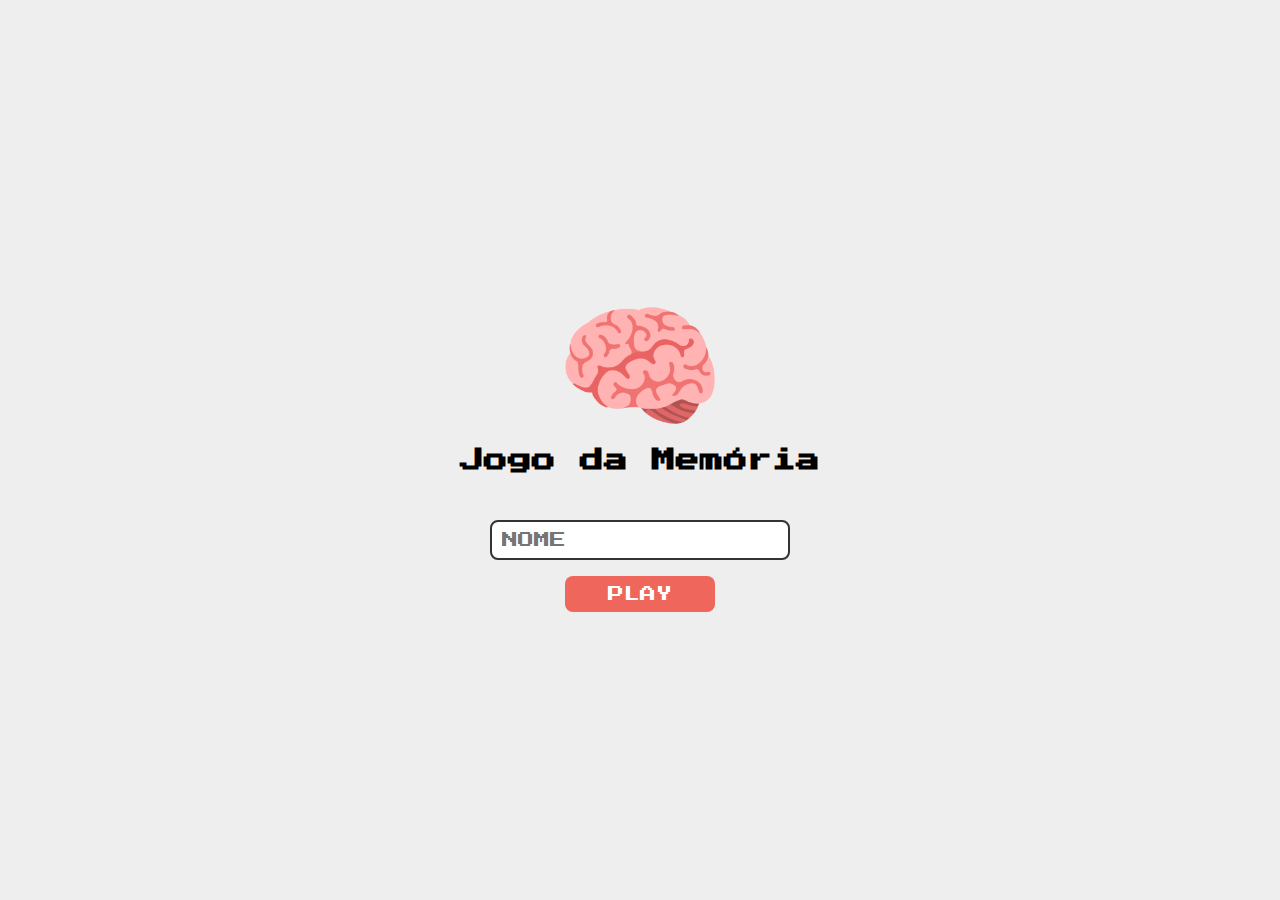
==== pages/index.html @ 6ae29b54 "first commit" ====
<!DOCTYPE html>
<html lang="en">

<head>
  <meta charset="UTF-8">
  <meta http-equiv="X-UA-Compatible" content="IE=edge">
  <meta name="viewport" content="width=device-width, initial-scale=1.0">
  <link rel="stylesheet" href="../CSS/Iindex.css">
  <script defer src="../JS/login.js"></script>
  <title>Jogo Da Memória | Login</title>
</head>

<body>
  <form class="login_form">
    <div class="login_header">
      <img src="../images/brain.png" alt="brain image">
      <h1>Jogo da Memória</h1>
    </div>
    <input class="login_input" type="text" placeholder="NOME">
    <div class="player_exists"></div>
    <button class="login_button" type="submit" disabled>PLAY</button>
  </form>
</body>

</html>
---- CSS/Iindex.css ----
@import url('https://fonts.googleapis.com/css2?family=Press+Start+2P&display=swap');

*{
  margin: 0;
  padding: 0;
  box-sizing: border-box;
  border: none;
  list-style: none;
  font-family: 'Press Start 2P', cursive;
}

body{
  background-color: #eee;
}

.login_form{
  height: 100vh;
  display: flex;
  flex-direction: column;
  justify-content: center;
  align-items: center;
}

.login_header{
  display: flex;
  flex-direction: column;
  justify-content: center;
  align-items: center;
  margin-bottom: 3rem ;
}

.login_header img{
  width: 10rem;
}

.login_header h1{
  font-size: 1.5rem;
}

.login_input{
  width: 300px;
  border: 2px solid #333;
  border-radius: 8px;
  font-size: 1rem;
  margin-bottom: 1rem;
  padding: 10px;
}

.login-button:disabled{
  background-color: #eee;
  color: #aaa;
  cursor: not-allowed;

}

.login_button{
  width: 150px;
  padding: 10px;
  font-size: 1rem;
  cursor: pointer;
  color: #fff;
  background-color: #ee665c;
  border-radius: 8px;
}
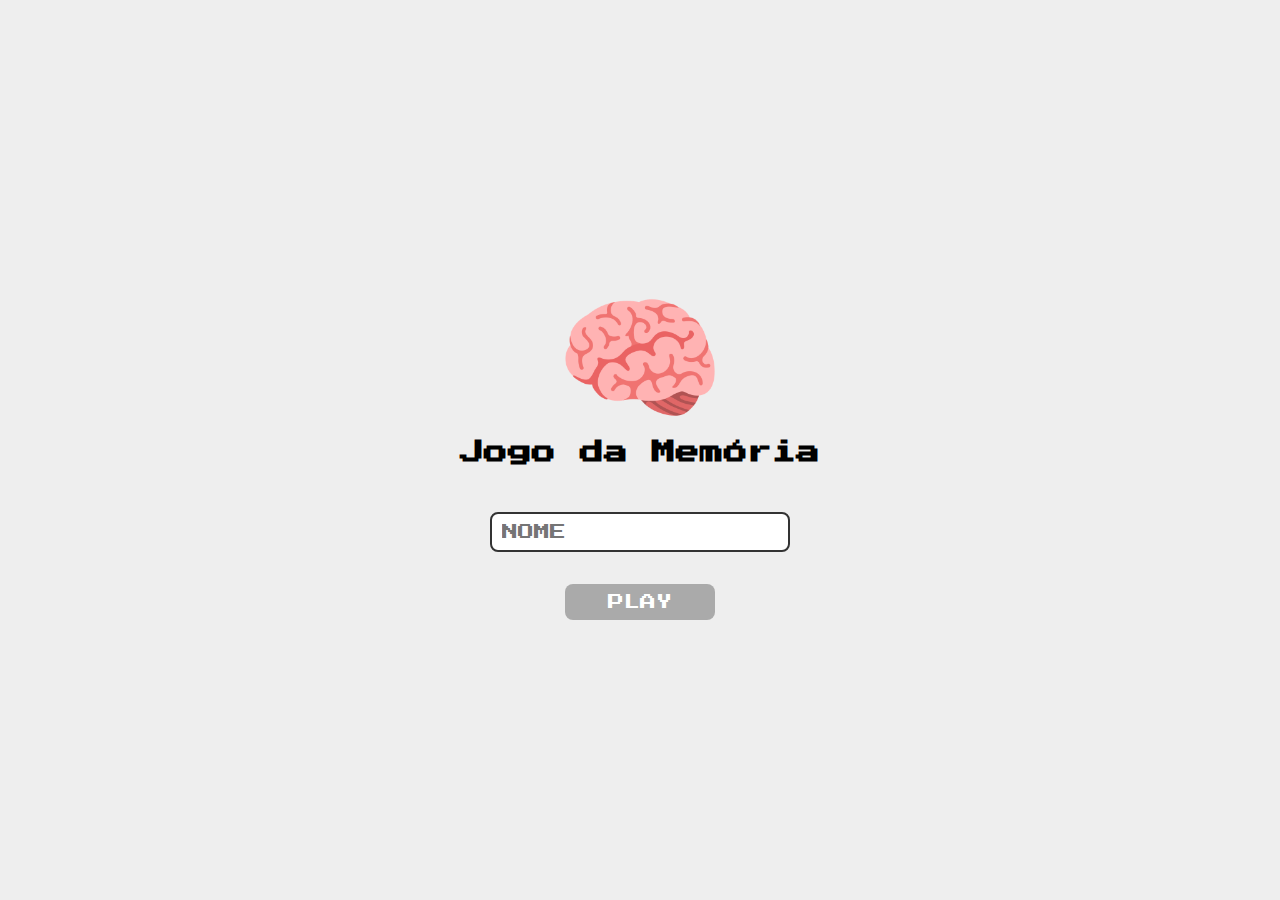
==== commit ed9a1df7: "ranking first version" ====
--- a/pages/index.html
+++ b/pages/index.html
@@ -6,6 +6,7 @@
   <meta http-equiv="X-UA-Compatible" content="IE=edge">
   <meta name="viewport" content="width=device-width, initial-scale=1.0">
   <link rel="stylesheet" href="../CSS/Iindex.css">
+  <script defer src="../JS/game.js"></script>
   <script defer src="../JS/login.js"></script>
   <title>Jogo Da Memória | Login</title>
 </head>
--- a/CSS/Iindex.css
+++ b/CSS/Iindex.css
@@ -46,9 +46,13 @@
   padding: 10px;
 }
 
-.login-button:disabled{
-  background-color: #eee;
-  color: #aaa;
+.player_exists{
+  color: red;
+}
+
+.login_button:disabled{
+  background-color: #aaa;
+  color: #fff;
   cursor: not-allowed;
 
 }
@@ -56,6 +60,7 @@
 .login_button{
   width: 150px;
   padding: 10px;
+  margin-top: 1rem;
   font-size: 1rem;
   cursor: pointer;
   color: #fff;
